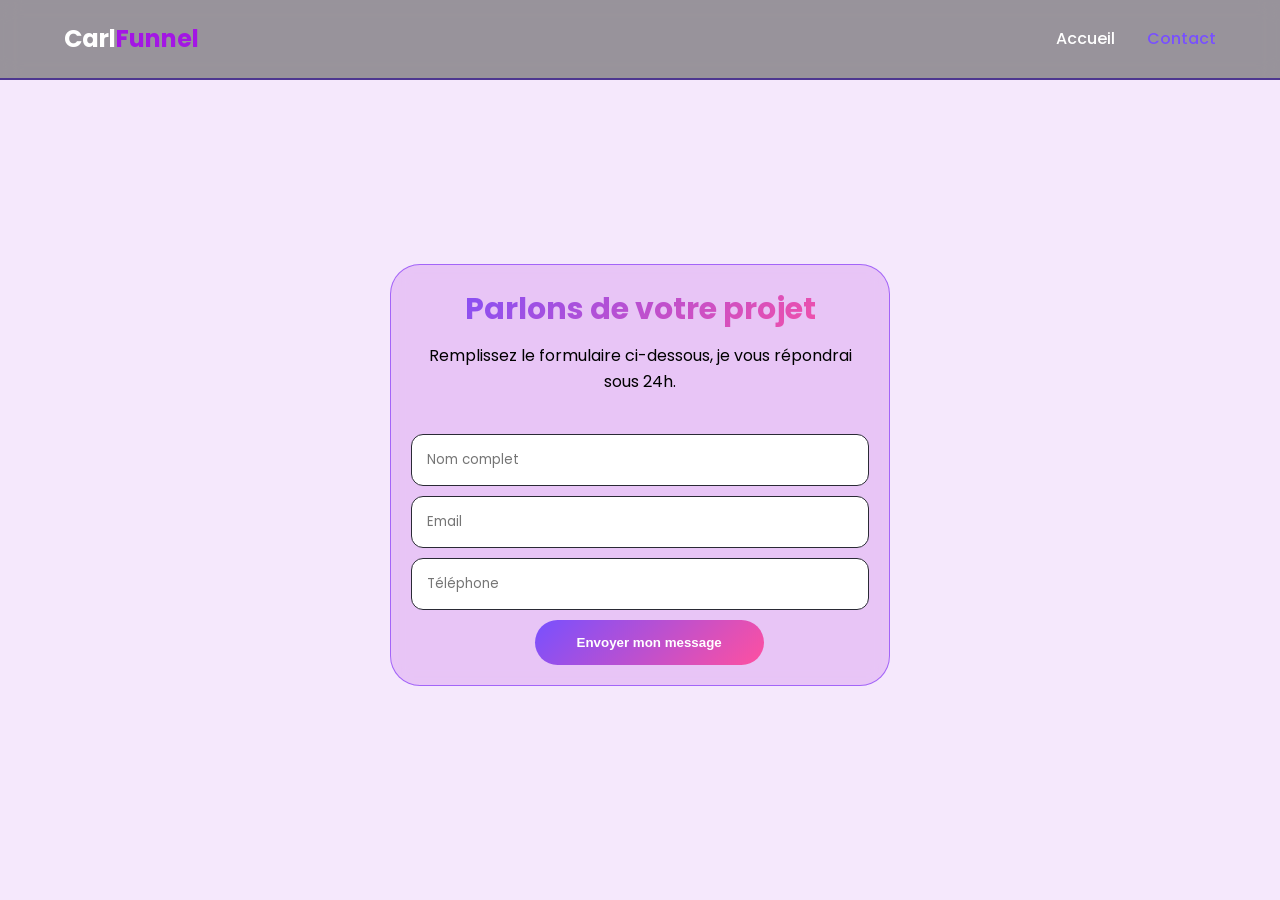
==== contact.html @ 1b610b4b "Add files via upload" ====
<!DOCTYPE html>
<html lang="fr">
<head>
    <meta charset="UTF-8">
    <meta name="viewport" content="width=device-width, initial-scale=1.0">
    <title>Contact | Carlos Kouye</title>
    <link href="https://fonts.googleapis.com/css2?family=Poppins:wght@300;400;500;600;700;800&display=swap" rel="stylesheet">
    <link rel="stylesheet" href="https://cdnjs.cloudflare.com/ajax/libs/font-awesome/6.0.0-beta3/css/all.min.css">
    <style>
        :root {
            --fond-sombre: #0a0a0f;
            --violet: #7850ff;
            --rose: #ff50a0;
            --texte-clair: #ffffff;
            --texte-gris: #b0b0b0;
            --fond-carte: #12121a;
            --bordure: #2a2a35;
            --transition: all 0.3s ease;
        }
        * {
            margin: 0;
            padding: 0;
            box-sizing: border-box;
        }
        body {
            font-family: 'Poppins', sans-serif;
            background-color: var(--fond-sombre);
            color: var(--texte-clair);
            line-height: 1.6;
        }
        /* Navigation */
        .navbar {
            position: fixed;
            top: 0;
            left: 0;
            width: 100%;
            display: flex;
            justify-content: space-between;
            align-items: center;
            padding: 20px 5%;
            background: rgba(97, 97, 97, 0.623);
            backdrop-filter: blur(10px);
            z-index: 1000;
            border-bottom: 2px solid rgba(37, 6, 139, 0.644);
        }
        .logo a {
            font-size: 1.5rem;
            font-weight: 700;
            color: var(--texte-clair);
            text-decoration: none;
        }
        .liens-nav {
            display: flex;
            gap: 2rem;
            list-style: none;
        }
        .liens-nav a {
            text-decoration: none;
            color: var(--texte-clair);
            font-weight: 500;
            transition: var(--transition);
        }
        .liens-nav a:hover, .liens-nav a.actif {
            color: var(--violet);
        }
        .burger {
            display: none;
            cursor: pointer;
            flex-direction: column;
            gap: 5px;
        }
        .burger div {
            width: 25px;
            height: 3px;
            background: var(--texte-clair);
            transition: var(--transition);
        }
        @media (max-width: 768px) {
            .burger {
                display: flex;
            }
            .liens-nav {
                position: fixed;
                top: 70px;
                left: -100%;
                width: 100%;
                height: calc(100vh - 70px);
                background: var(--fond-sombre);
                flex-direction: column;
                align-items: center;
                justify-content: center;
                transition: 0.5s;
            }
            .liens-nav.actif {
                left: 0;
            }
        }
        /* Contact */
        .page-contact {
            min-height: 100vh;
            display: flex;
            align-items: center;
            justify-content: center;
            padding: 120px 10px 70px;
            background-color: rgb(245, 232, 252);
        }
        .conteneur-contact {
            max-width: 500px;
            width: 80%;
            height: -100%;
            background: rgba(218, 159, 241, 0.473);
            backdrop-filter: blur(10px);
            border-radius: 30px;
            padding: 20px;
            border: 1px solid rgba(122, 43, 248, 0.63);
            animation: fadeInUp 0.8s ease;
        }
        @keyframes fadeInUp {
            from { opacity: 0; transform: translateY(30px); }
            to { opacity: 1; transform: translateY(0); }
        }
        h1 {
            font-size: 30px;
            margin-bottom: 10px;
            background: linear-gradient(135deg, var(--violet), var(--rose));
            -webkit-background-clip: text;
            background-clip: text;
            color: transparent;
            text-align: center;
        }
        .sous-titre {
            text-align: center;
            color: rgb(0, 0, 0);
            margin-bottom: 40px;
        }
        .groupe-form {
            margin-bottom: 10px;
        }
        input, textarea {
            width: 100%;
            padding: 15px;
            background: rgb(255, 255, 255);
            border: 1px solid var(--bordure);
            border-radius: 12px;
            color: var(--texte-clair);
            font-family: inherit;
            transition: var(--transition);
        }
        input:focus, textarea:focus {
            outline: none;
            border-color: var(--violet);
            background: #1a1a2a;
        }
        textarea {
            resize: vertical;
            min-height: 120px;
        }
        button {
            width: 50%;
            padding: 15px;
            padding-left: 15px;
            margin-left: 27%;
            background: linear-gradient(135deg, var(--violet), var(--rose));
            border: none;
            border-radius: 50px;
            color: white;
            font-weight: 600;
            cursor: pointer;
            transition: var(--transition);
        }
        button:hover {
            transform: translateY(-2px);
            box-shadow: 0 10px 25px rgba(120, 80, 255, 0.3);
        }
        @media (max-width: 600px) {
            .conteneur-contact {
                padding: 30px 20px;
            }
            h1 {
                font-size: 2rem;
            }
        }
    </style>
</head>
<body>

    <nav class="navbar">
        <div class="logo"><a href="index.html">Carl<span style="color: rgba(164, 4, 238, 0.877);">Funnel</span></a></div>
        <ul class="liens-nav">
            <li><a href="index.html">Accueil</a></li>
            <li><a href="contact.html" class="actif">Contact</a></li>
        </ul>
        <div class="burger">
            <div class="ligne1"></div>
            <div class="ligne2"></div>
            <div class="ligne3"></div>
        </div>
    </nav>

    <section class="page-contact">
        <div class="conteneur-contact">
            <h1>Parlons de votre projet</h1>
            <p class="sous-titre">Remplissez le formulaire ci-dessous, je vous répondrai sous 24h.</p>
            <form action="send_mail.php" method="POST">
                <div class="groupe-form"><input type="text" name="nom" placeholder="Nom complet" required></div>
                <div class="groupe-form"><input type="email" name="email" placeholder="Email" required></div>
                <div class="groupe-form"><input type="tel" name="Tel" placeholder="Téléphone"></div>
                <button type="submit">Envoyer mon message</button>
            </form>
        </div>
    </section>

    <script>
        document.querySelector('.burger').addEventListener('click', () => {
            document.querySelector('.liens-nav').classList.toggle('actif');
        });
    </script>

</body>
</html>
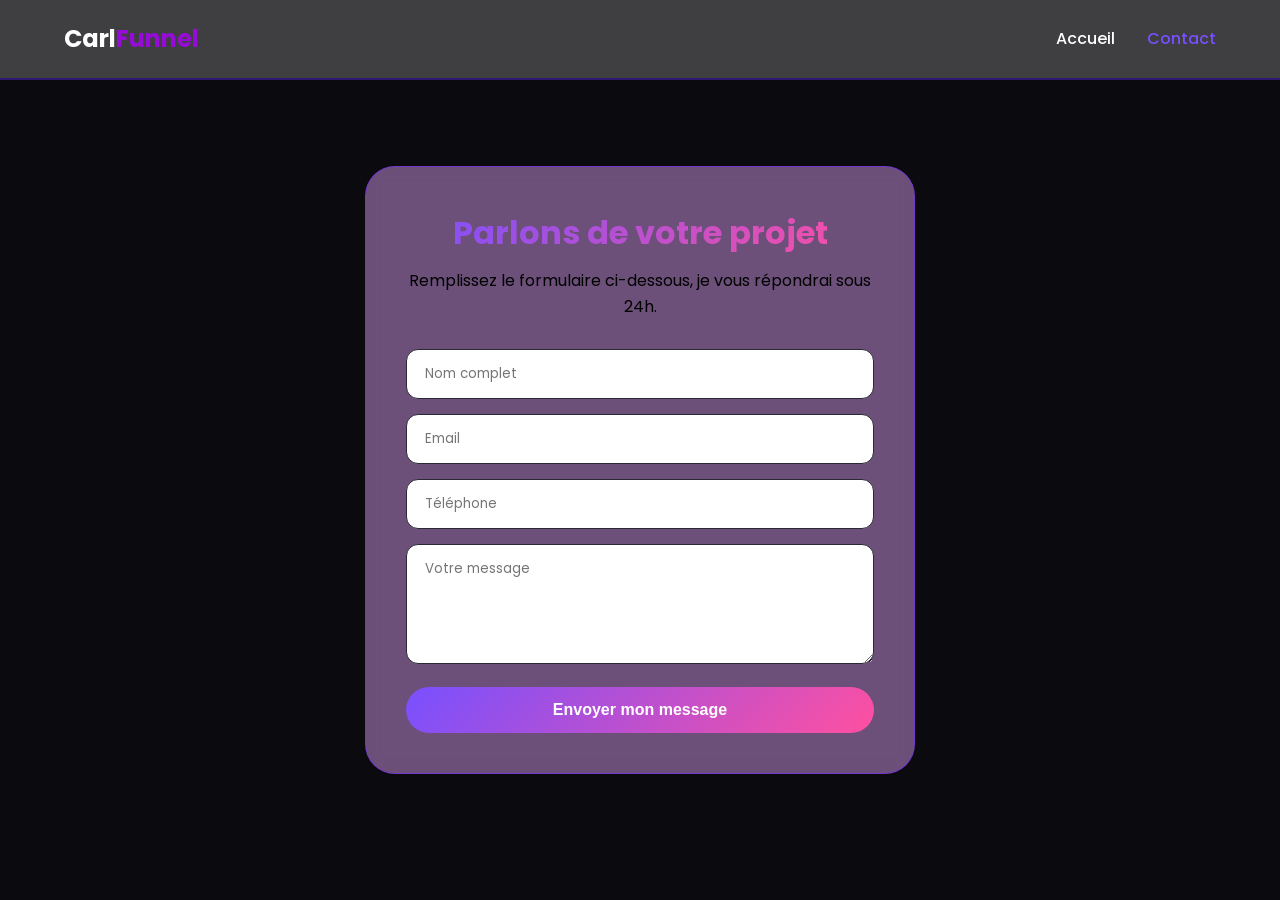
==== commit b4ce7d52: "Add files via upload" ====
--- a/contact.html
+++ b/contact.html
@@ -75,6 +75,80 @@
             background: var(--texte-clair);
             transition: var(--transition);
         }
+        /* Contact */
+        .page-contact {
+            min-height: 100vh;
+            display: flex;
+            align-items: center;
+            justify-content: center;
+            padding: 120px 20px 80px;
+        }
+        .conteneur-contact {
+            max-width: 550px;
+            width: 100%;
+            background: rgba(218, 159, 241, 0.473);
+            backdrop-filter: blur(10px);
+            border-radius: 30px;
+            padding: 40px;
+            border: 1px solid rgba(122, 43, 248, 0.63);
+            animation: fadeInUp 0.8s ease;
+        }
+        @keyframes fadeInUp {
+            from { opacity: 0; transform: translateY(30px); }
+            to { opacity: 1; transform: translateY(0); }
+        }
+        h1 {
+            font-size: 2rem;
+            margin-bottom: 10px;
+            background: linear-gradient(135deg, var(--violet), var(--rose));
+            -webkit-background-clip: text;
+            background-clip: text;
+            color: transparent;
+            text-align: center;
+        }
+        .sous-titre {
+            text-align: center;
+            color: rgb(0, 0, 0);
+            margin-bottom: 30px;
+        }
+        .groupe-form {
+            margin-bottom: 15px;
+        }
+        input, textarea {
+            width: 100%;
+            padding: 14px 18px;
+            background: rgb(255, 255, 255);
+            border: 1px solid var(--bordure);
+            border-radius: 12px;
+            color: #333;
+            font-family: inherit;
+            transition: var(--transition);
+        }
+        input:focus, textarea:focus {
+            outline: none;
+            border-color: var(--violet);
+            background: #f5f5f5;
+        }
+        textarea {
+            resize: vertical;
+            min-height: 120px;
+        }
+        button {
+            width: 100%;
+            padding: 14px;
+            background: linear-gradient(135deg, var(--violet), var(--rose));
+            border: none;
+            border-radius: 50px;
+            color: white;
+            font-weight: 600;
+            cursor: pointer;
+            transition: var(--transition);
+            font-size: 1rem;
+        }
+        button:hover {
+            transform: translateY(-2px);
+            box-shadow: 0 10px 25px rgba(120, 80, 255, 0.3);
+        }
         @media (max-width: 768px) {
             .burger {
                 display: flex;
@@ -94,90 +168,32 @@
             .liens-nav.actif {
                 left: 0;
             }
-        }
-        /* Contact */
-        .page-contact {
-            min-height: 100vh;
-            display: flex;
-            align-items: center;
-            justify-content: center;
-            padding: 120px 10px 70px;
-            background-color: rgb(245, 232, 252);
-        }
-        .conteneur-contact {
-            max-width: 500px;
-            width: 80%;
-            height: -100%;
-            background: rgba(218, 159, 241, 0.473);
-            backdrop-filter: blur(10px);
-            border-radius: 30px;
-            padding: 20px;
-            border: 1px solid rgba(122, 43, 248, 0.63);
-            animation: fadeInUp 0.8s ease;
-        }
-        @keyframes fadeInUp {
-            from { opacity: 0; transform: translateY(30px); }
-            to { opacity: 1; transform: translateY(0); }
-        }
-        h1 {
-            font-size: 30px;
-            margin-bottom: 10px;
-            background: linear-gradient(135deg, var(--violet), var(--rose));
-            -webkit-background-clip: text;
-            background-clip: text;
-            color: transparent;
-            text-align: center;
-        }
-        .sous-titre {
-            text-align: center;
-            color: rgb(0, 0, 0);
-            margin-bottom: 40px;
-        }
-        .groupe-form {
-            margin-bottom: 10px;
-        }
-        input, textarea {
-            width: 100%;
-            padding: 15px;
-            background: rgb(255, 255, 255);
-            border: 1px solid var(--bordure);
-            border-radius: 12px;
-            color: var(--texte-clair);
-            font-family: inherit;
-            transition: var(--transition);
-        }
-        input:focus, textarea:focus {
-            outline: none;
-            border-color: var(--violet);
-            background: #1a1a2a;
-        }
-        textarea {
-            resize: vertical;
-            min-height: 120px;
-        }
-        button {
-            width: 50%;
-            padding: 15px;
-            padding-left: 15px;
-            margin-left: 27%;
-            background: linear-gradient(135deg, var(--violet), var(--rose));
-            border: none;
-            border-radius: 50px;
-            color: white;
-            font-weight: 600;
-            cursor: pointer;
-            transition: var(--transition);
-        }
-        button:hover {
-            transform: translateY(-2px);
-            box-shadow: 0 10px 25px rgba(120, 80, 255, 0.3);
-        }
-        @media (max-width: 600px) {
+            .page-contact {
+                padding: 100px 15px 60px;
+            }
             .conteneur-contact {
-                padding: 30px 20px;
+                padding: 30px 25px;
             }
             h1 {
-                font-size: 2rem;
+                font-size: 1.6rem;
+            }
+            button {
+                padding: 12px;
+                font-size: 0.9rem;
+            }
+        }
+        @media (max-width: 480px) {
+            .conteneur-contact {
+                padding: 25px 20px;
+            }
+            h1 {
+                font-size: 1.4rem;
+            }
+            .sous-titre {
+                font-size: 0.9rem;
+            }
+            input, textarea {
+                padding: 12px 15px;
             }
         }
     </style>
@@ -204,7 +220,8 @@
             <form action="send_mail.php" method="POST">
                 <div class="groupe-form"><input type="text" name="nom" placeholder="Nom complet" required></div>
                 <div class="groupe-form"><input type="email" name="email" placeholder="Email" required></div>
-                <div class="groupe-form"><input type="tel" name="Tel" placeholder="Téléphone"></div>
+                <div class="groupe-form"><input type="tel" name="telephone" placeholder="Téléphone"></div>
+                <div class="groupe-form"><textarea name="message" placeholder="Votre message" required></textarea></div>
                 <button type="submit">Envoyer mon message</button>
             </form>
         </div>
